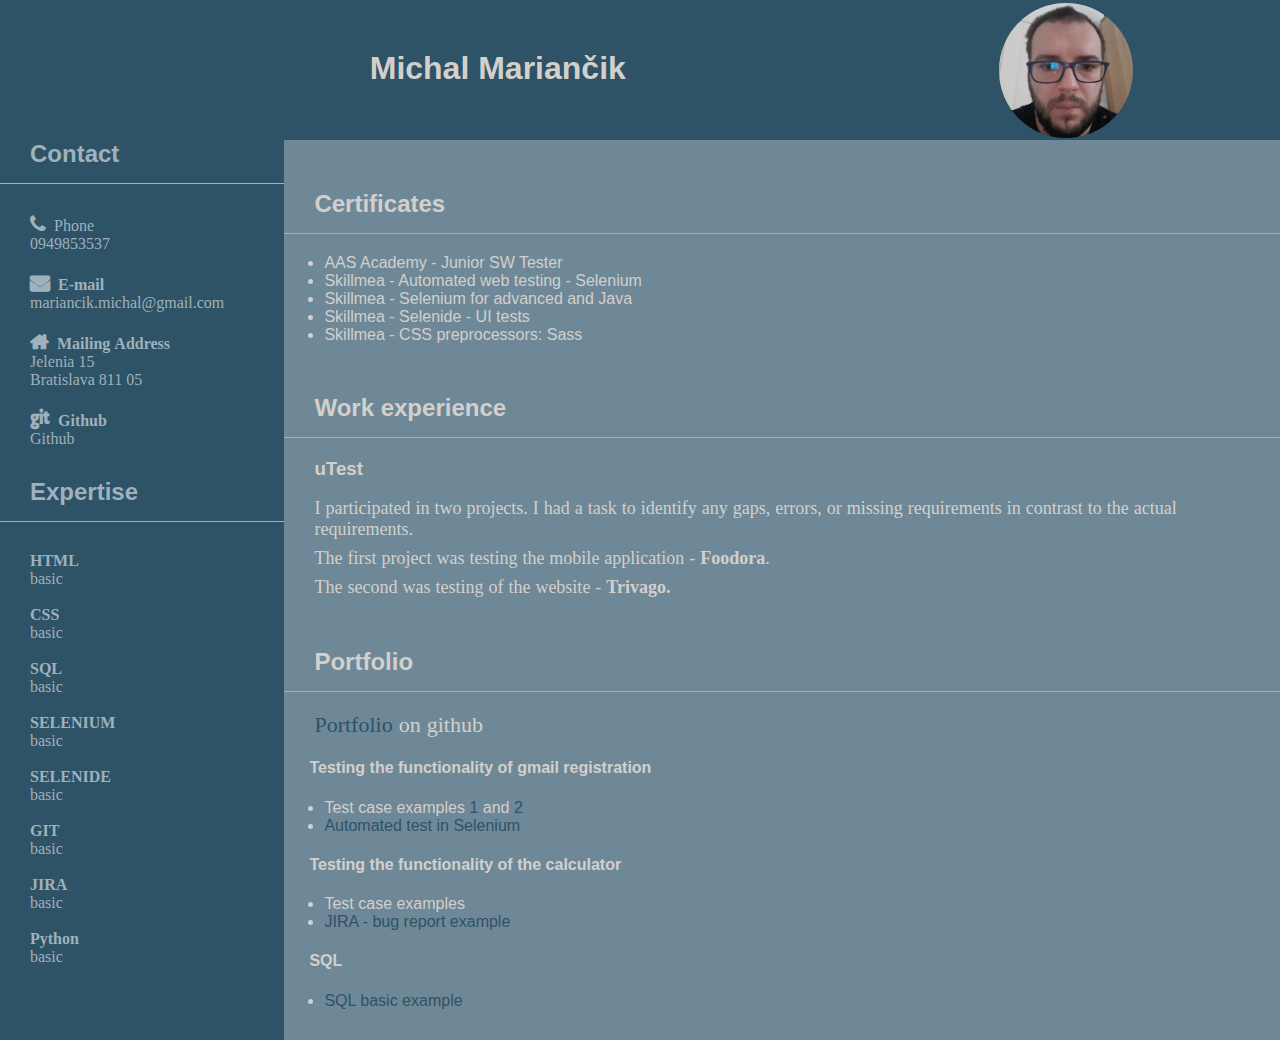
==== cv.html @ e7e37d45 "I add my photo" ====
<!DOCTYPE html>
<html lang="en">
<head>
    <meta charset="UTF-8">
    <meta name="viewport" content="width=device-width, initial-scale=1.0">
    <title>Document</title>
    <link rel="stylesheet" href="css/normalize.css">
    <link rel="stylesheet" href="css/cv.css">
    <link rel="stylesheet" href="https://cdnjs.cloudflare.com/ajax/libs/font-awesome/4.7.0/css/font-awesome.min.css">
</head>
<body>
    <nav class="column-9">
        <h1 class="column-7">Michal Mariančik</h1>
                <img src="img/my_photo.jpg" alt="my photo">
    </nav>
    <main>
          <div class="group">
            <section class="column-2">
                
               <h2 class="contact-title">Contact</h2> 
               <div class="contact">
                    <p><strong></strong><span class="icon fa-phone"></span>&nbsp;&nbsp;Phone</strong></p>
                    <p><a href="tel:0949853537">0949853537</a></p>
               </div>
               
               <div class="contact">
                    <p><strong><span class="icon fa-envelope"></span>&nbsp;&nbsp;E-mail</strong></p>
                    <p><a href="mariancik.michal@gmail.com">mariancik.michal@gmail.com</a></p>
               </div>
               
               <div class="contact">
                    <p><strong><span class="icon fa-home"></span>&nbsp;&nbsp;Mailing Address</strong></p>
                    <p>Jelenia 15</p>
                    <p>Bratislava 811 05</p>
               </div>
               
               <div class="contact">
                    <p><strong><span class="icon fa-git"></span>&nbsp;&nbsp;Github</strong></p>
                    <p><a href="https://github.com/Michaljezko">Github</a></p>
               </div>

               <h2>Expertise</h2>
               
               <p><strong>HTML</strong>
                basic</p>
               
               <p><strong>CSS</strong>
                basic</p>
               
               <p><strong>SQL</strong>
                basic</p>
               
               <p><strong>SELENIUM</strong>
                basic</p>
               
               <p><strong>SELENIDE</strong>
                basic</p>
               
               <p><strong>GIT</strong>
                basic</p>

                <p><strong>JIRA</strong>
                    basic</p>
               
               <p><strong>Python</strong>
                basic</p>
            
            </section>
            <section class="column-7 text">
                
                <h2 class="title-h2">Certificates</h2>
                <ul>
                    <li>AAS Academy - Junior SW Tester</li>
                    <li>Skillmea - Automated web testing - Selenium</li>
                    <li>Skillmea - Selenium for advanced and Java</li>
                    <li>Skillmea - Selenide - UI tests</li>     
                    <li>Skillmea - CSS preprocessors: Sass</li>   
                </ul>
                
                <h2 class="title-h2">Work experience</h2>
                <h3>uTest</h3>
                <div class="work">
                    <p>I participated in two projects. I had a task to identify any gaps, errors, or missing requirements in contrast to      the actual requirements.</p> 
                <p>The first project was testing the mobile application - <span class="company">Foodora</span>.</p>
                <p>The second was testing of the website - <span class="company">Trivago.</span></p> 
                </div>

                <h2 class="title-h2">Portfolio</h2>
                <p class="portfolio-p"><span class="portfolio"><a href="https://github.com/Michaljezko/Portfolio1">Portfolio</a></span> on github</p>
                
                    <h4>Testing the functionality of gmail registration </h4>
                    <ul class="portfolio">
                        <li>Test case examples <a href="https://docs.google.com/spreadsheets/d/13JShpESyUxUL0GCBRb_tpyj8aQCnznvt8m7XOSVjYzQ/edit#gid=0">1</a> and <a href="https://docs.google.com/spreadsheets/d/1Vp64nBhDCz31CCPNwGh5lGg8XbueGTjfRKjpuHks5I8/edit#gid=0">2</a></li>
                        <li><a href="https://github.com/Michaljezko/Gmail-test-selenium">Automated test in Selenium</a></li>
                    </ul>
                    <h4>Testing the functionality of the calculator</h4>
                    <ul class="portfolio">
                        <li>Test case examples</li>
                        <li><a href="https://michaljezko.github.io">JIRA - bug report example</a></li>
                    </ul>
                    <h4>SQL</h4>
                    <ul class="portfolio">
                        <li><a href="https://michaljezko.github.io/sql.html">SQL basic example</a></li>
                    </ul>
            </section>
            
          </div>
          
      
    </main>
</body>
</html>
---- css/cv.css ----
body {
  height: 100%;
}
h1 {
    text-align: center;
    margin-top: 50px;
}

h2 {
    padding-left: 30px;
    border-bottom: #9FB1BC 1px solid;
    padding-bottom: 15px;
}

h3 {
    padding-left: 30px;
}

h4 {
  padding-left: 25px;
}

img {
  height: 135px;
  border-radius: 90%;
  padding: 3px;
}

.title-h2 {
    padding-top: 30px;
}

p {
    padding-left: 30px;
    padding-right: 30px;
    font-family:'FontAwesome';
    margin-top: 0;
    margin-bottom: 8px;
}

.icon {
    font-size: 20px;
}

.contact {
    padding-bottom: 10px;
}

.contact p {
    padding-bottom: 0;
    margin-bottom: 0;
}

.contact-title {
  margin-top: 0;
}
.company {
  font-weight: 800;
  text-decoration:double;
}
strong {
    display: block;
    padding-top: 10px;
}
.work {
  font-size: 18px;
}

a {
    color:#9FB1BC;
    text-decoration: none;
}

.contact a:hover {
    color: #D3D0CB
}

.portfolio a {
  color: #2e5266;
}

.portfolio a:hover {
  color: #9FB1BC;
}

.portfolio-p {
  font-size: 22px;
}
nav {
  background: #2e5266;
  color:#D3D0CB;
}

section:nth-child(1) { 
    background: #2e5266; 
    color: #9FB1BC;
    
}
.text {
  height: auto;
} 

section:nth-child(2) { 
    background: #6e8898;
    color: #D3D0CB; 
    
  }
    

.column-1, 
.column-2, 
.column-3, 
.column-4, 
.column-5, 
.column-6, 
.column-7, 
.column-8, 
.column-9 {
  float: left;
  height: 900px;
}

.column-9 {
  width: 100%;
  height: 140px;
}
.column-8 {
  width: 88.8888889%;
}
.column-7 {
  width: 77.7777778%;
}
.column-6 {
  width: 66.6666667%;
}
.column-5 {
  width: 55.5555556%;
}
.column-4 {
  width: 44.4444444%;
}
.column-3 {
  width: 33.3333333%;
}
.column-2 {
  width: 22.2222222%;
}
.column-1 {
  width: 11.1111111%;
}


.group:before,
.group:after { content: ""; display: table; }
.group:after { clear: both; }
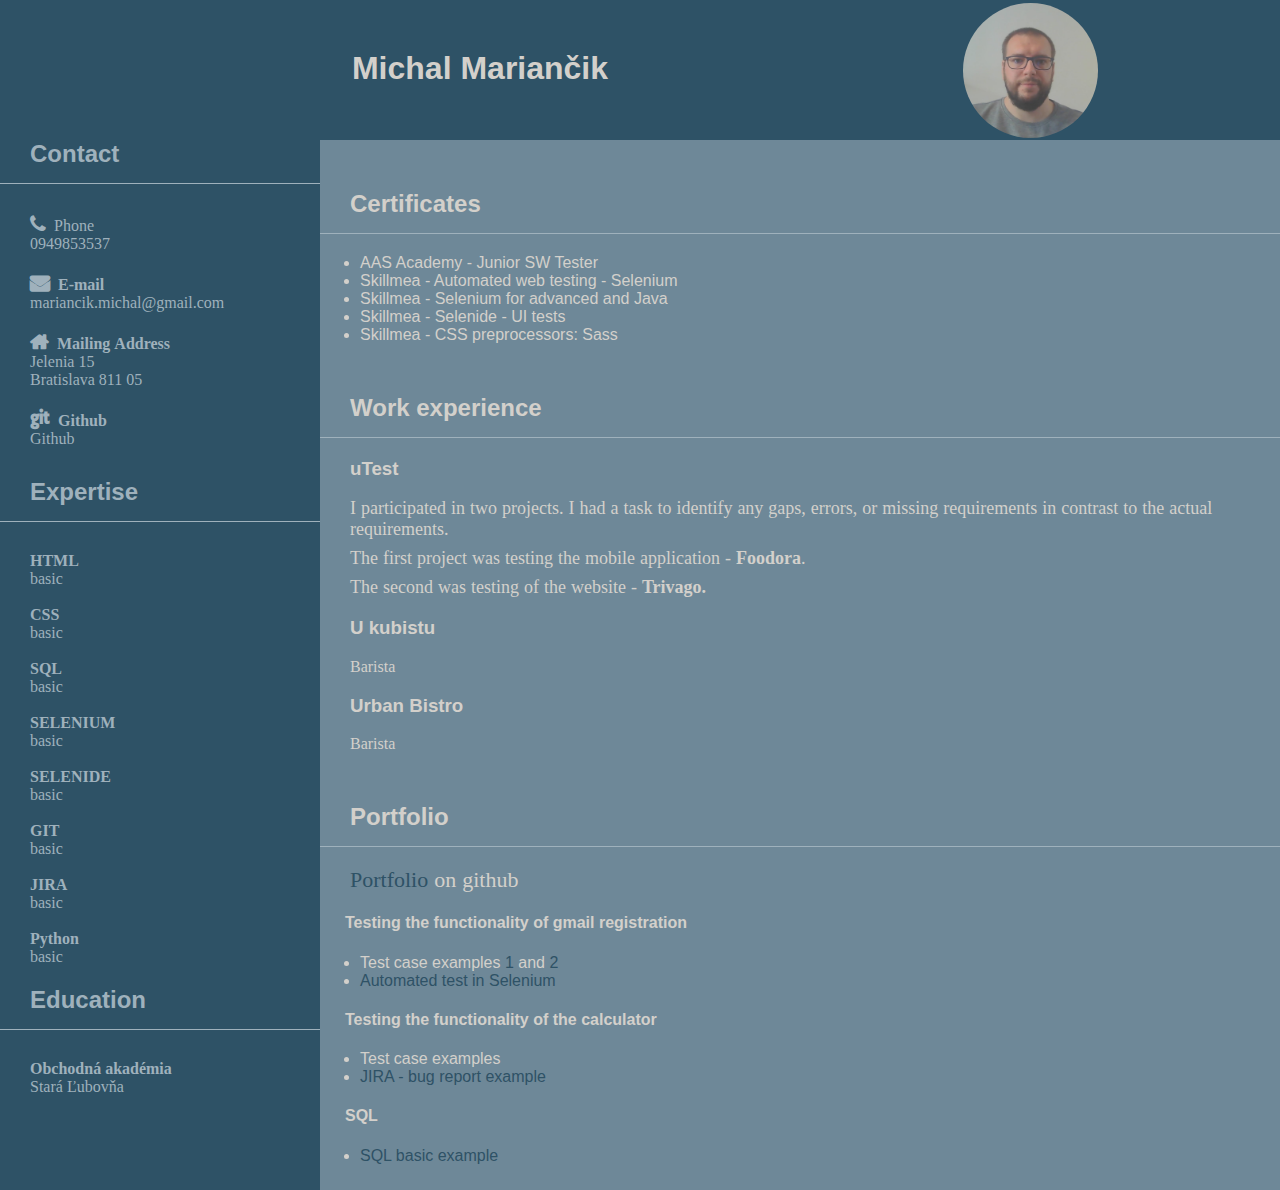
==== commit 812fc00b: "I add actual img" ====
--- a/cv.html
+++ b/cv.html
@@ -9,13 +9,13 @@
     <link rel="stylesheet" href="https://cdnjs.cloudflare.com/ajax/libs/font-awesome/4.7.0/css/font-awesome.min.css">
 </head>
 <body>
-    <nav class="column-9">
-        <h1 class="column-7">Michal Mariančik</h1>
-                <img src="img/my_photo.jpg" alt="my photo">
+    <nav class="column-12">
+        <img src="img/my_photo.jpg" alt="my photo" >
+        <h1 class="column-9">Michal Mariančik</h1>  
     </nav>
     <main>
           <div class="group">
-            <section class="column-2">
+            <section class="column-3">
                 
                <h2 class="contact-title">Contact</h2> 
                <div class="contact">
@@ -64,9 +64,13 @@
                
                <p><strong>Python</strong>
                 basic</p>
+
+                <h2>Education</h2>
+                <p><strong>Obchodná akadémia</strong>Stará Ľubovňa</p>
+                
             
             </section>
-            <section class="column-7 text">
+            <section class="column-9 text">
                 
                 <h2 class="title-h2">Certificates</h2>
                 <ul>
@@ -84,6 +88,12 @@
                 <p>The first project was testing the mobile application - <span class="company">Foodora</span>.</p>
                 <p>The second was testing of the website - <span class="company">Trivago.</span></p> 
                 </div>
+
+                <h3>U kubistu</h3>
+                <p>Barista</p>
+
+                <h3>Urban Bistro</h3>
+                <p>Barista</p>
 
                 <h2 class="title-h2">Portfolio</h2>
                 <p class="portfolio-p"><span class="portfolio"><a href="https://github.com/Michaljezko/Portfolio1">Portfolio</a></span> on github</p>
--- a/css/cv.css
+++ b/css/cv.css
@@ -106,7 +106,6 @@
     
   }
     
-
 .column-1, 
 .column-2, 
 .column-3, 
@@ -115,12 +114,16 @@
 .column-6, 
 .column-7, 
 .column-8, 
-.column-9 {
+.column-9,
+.column-10,
+.column-11,
+.column-12
+ {
   float: left;
-  height: 900px;
+  height: 1050px;
 }
 
-.column-9 {
+/* .column-9 {
   width: 100%;
   height: 140px;
 }
@@ -147,7 +150,47 @@
 }
 .column-1 {
   width: 11.1111111%;
+} */
+
+
+.column-12 {
+  width: 100%;
+  height: 140px;
 }
+.column-11 {
+  width: 91,66666666666667%;
+}
+.column-10 {
+  width: 83,33333333333333%;
+}
+.column-9 {
+  width: 75%;
+}
+.column-8 {
+  width: 66,66666666666667%;
+}
+.column-7 {
+  width: 58,33333333333333%;
+}
+.column-6 {
+  width: 50%;
+}
+.column-5 {
+  width: 41,66666666666667%;
+}
+.column-4 {
+  width: 33,33333333333333%;
+}
+.column-3 {
+  width: 25%;
+}
+.column-2 {
+  width: 16,66666666666667%;
+}
+.column-1 {
+  width: 8,333333333333333%;
+}
+
 
 
 .group:before,
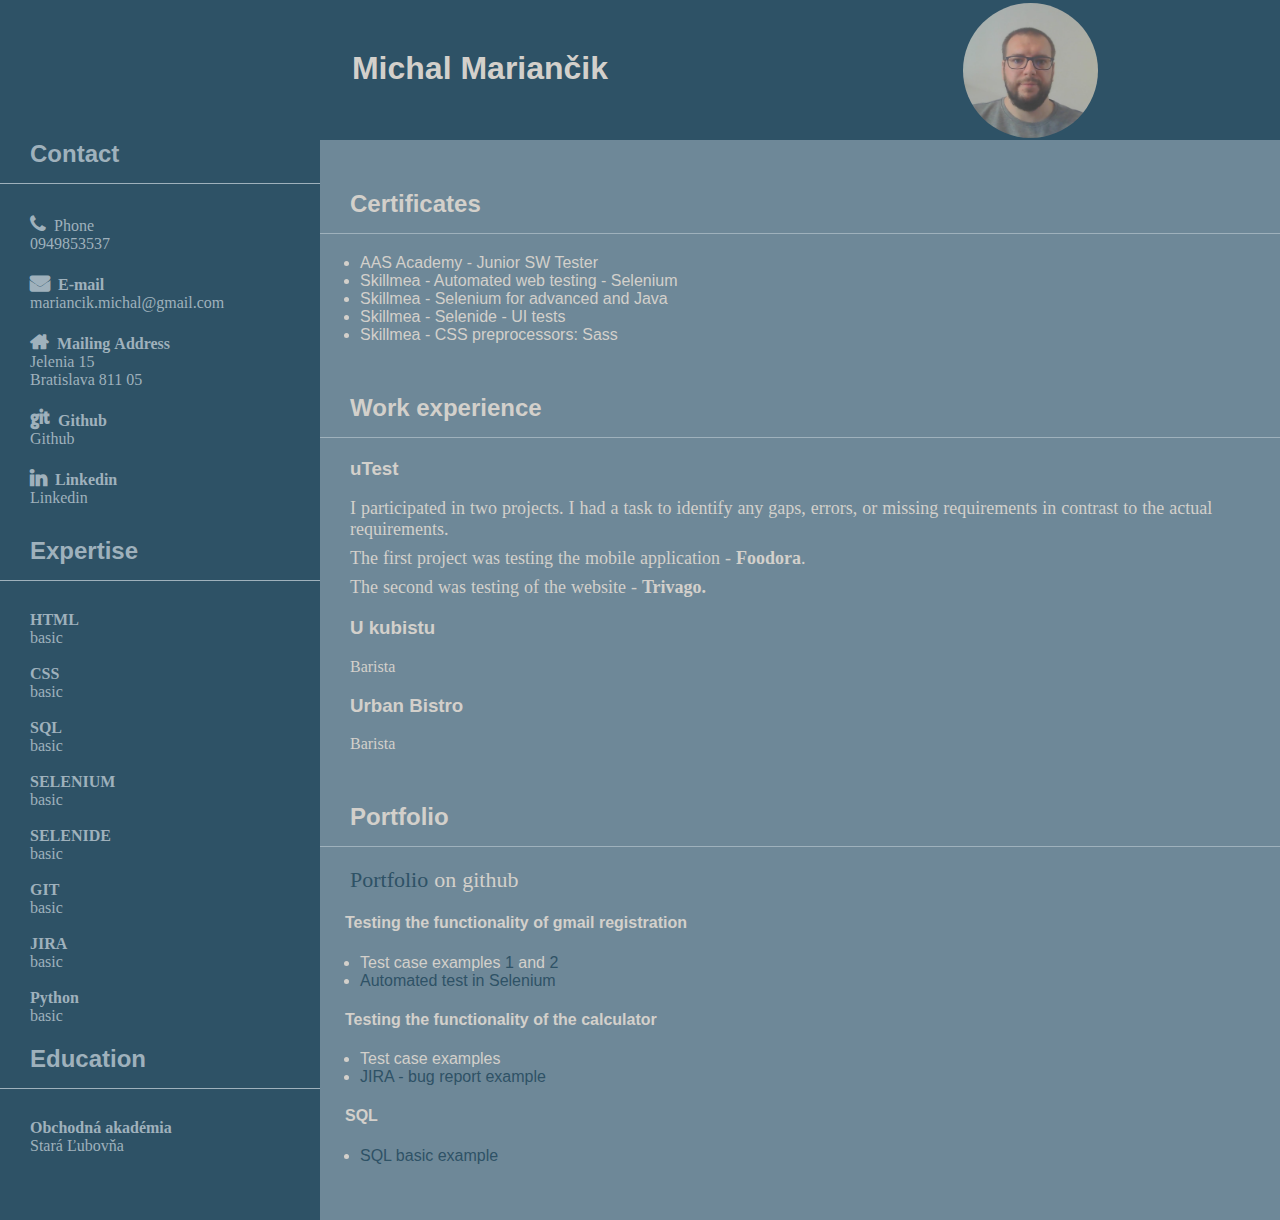
==== commit 90852e7e: "I add linkedin" ====
--- a/cv.html
+++ b/cv.html
@@ -9,13 +9,129 @@
     <link rel="stylesheet" href="https://cdnjs.cloudflare.com/ajax/libs/font-awesome/4.7.0/css/font-awesome.min.css">
 </head>
 <body>
-    <nav class="column-12">
-        <img src="img/my_photo.jpg" alt="my photo" >
-        <h1 class="column-9">Michal Mariančik</h1>  
-    </nav>
-    <main>
-          <div class="group">
-            <section class="column-3">
+    <div class="computer">
+        <nav class="column-12">
+            <img src="img/my_photo.jpg" alt="my photo" >
+            <h1 class="column-9">Michal Mariančik</h1>  
+        </nav>
+        <main>
+              <div class="group">
+                <section class="column-3">
+                    
+                   <h2 class="contact-title">Contact</h2> 
+                   <div class="contact">
+                        <p><strong></strong><span class="icon fa-phone"></span>&nbsp;&nbsp;Phone</strong></p>
+                        <p><a href="tel:0949853537">0949853537</a></p>
+                   </div>
+                   
+                   <div class="contact">
+                        <p><strong><span class="icon fa-envelope"></span>&nbsp;&nbsp;E-mail</strong></p>
+                        <p class="hide-email"><a href="mailto:mariancik.michal@gmail.com">mariancik.michal@gmail.com</a></p>
+                        <p class="break-email"><a href="mailto:mariancik.michal@gmail.com">mariancik.<br>michal@gmail.com</a></p>
+                   </div>
+                   
+                   <div class="contact">
+                        <p><strong><span class="icon fa-home"></span>&nbsp;&nbsp;Mailing Address</strong></p>
+                        <p>Jelenia 15</p>
+                        <p>Bratislava 811 05</p>
+                   </div>
+                   
+                   <div class="contact">
+                        <p><strong><span class="icon fa-git"></span>&nbsp;&nbsp;Github</strong></p>
+                        <p><a href="https://github.com/Michaljezko">Github</a></p>
+                   </div>
+
+                   <div class="contact">
+                        <p><strong><span class="icon fa-linkedin"></span>&nbsp;&nbsp;Linkedin</strong></p>
+                        <p><a href="https://www.linkedin.com/in/michal-marian%C4%8Dik-5a6b53290/">Linkedin</a></p>
+                   </div>
+    
+                   <h2>Expertise</h2>
+                   
+                   <p><strong>HTML</strong>
+                    basic</p>
+                   
+                   <p><strong>CSS</strong>
+                    basic</p>
+                   
+                   <p><strong>SQL</strong>
+                    basic</p>
+                   
+                   <p><strong>SELENIUM</strong>
+                    basic</p>
+                   
+                   <p><strong>SELENIDE</strong>
+                    basic</p>
+                   
+                   <p><strong>GIT</strong>
+                    basic</p>
+    
+                    <p><strong>JIRA</strong>
+                        basic</p>
+                   
+                   <p><strong>Python</strong>
+                    basic</p>
+    
+                    <h2>Education</h2>
+                    <p><strong>Obchodná akadémia</strong>Stará Ľubovňa</p>
+                    
+                
+                </section>
+                <section class="column-9 text">
+                    
+                    <h2 class="title-h2">Certificates</h2>
+                    <ul>
+                        <li>AAS Academy - Junior SW Tester</li>
+                        <li>Skillmea - Automated web testing - Selenium</li>
+                        <li>Skillmea - Selenium for advanced and Java</li>
+                        <li>Skillmea - Selenide - UI tests</li>     
+                        <li>Skillmea - CSS preprocessors: Sass</li>   
+                    </ul>
+                    
+                    <h2 class="title-h2">Work experience</h2>
+                    <h3>uTest</h3>
+                    <div class="work">
+                        <p>I participated in two projects. I had a task to identify any gaps, errors, or missing requirements in contrast to      the actual requirements.</p> 
+                    <p>The first project was testing the mobile application - <span class="company">Foodora</span>.</p>
+                    <p>The second was testing of the website - <span class="company">Trivago.</span></p> 
+                    </div>
+    
+                    <h3>U kubistu</h3>
+                    <p>Barista</p>
+    
+                    <h3>Urban Bistro</h3>
+                    <p>Barista</p>
+    
+                    <h2 class="title-h2">Portfolio</h2>
+                    <p class="portfolio-p"><span class="portfolio"><a href="https://github.com/Michaljezko/Portfolio1">Portfolio</a></span> on github</p>
+                    
+                        <h4>Testing the functionality of gmail registration </h4>
+                        <ul class="portfolio">
+                            <li>Test case examples <a href="https://docs.google.com/spreadsheets/d/13JShpESyUxUL0GCBRb_tpyj8aQCnznvt8m7XOSVjYzQ/edit#gid=0">1</a> and <a href="https://docs.google.com/spreadsheets/d/1Vp64nBhDCz31CCPNwGh5lGg8XbueGTjfRKjpuHks5I8/edit#gid=0">2</a></li>
+                            <li><a href="https://github.com/Michaljezko/Gmail-test-selenium">Automated test in Selenium</a></li>
+                        </ul>
+                        <h4>Testing the functionality of the calculator</h4>
+                        <ul class="portfolio">
+                            <li>Test case examples</li>
+                            <li><a href="https://michaljezko.github.io">JIRA - bug report example</a></li>
+                        </ul>
+                        <h4>SQL</h4>
+                        <ul class="portfolio">
+                            <li><a href="https://michaljezko.github.io/sql.html">SQL basic example</a></li>
+                        </ul>
+                </section>
+                
+              </div>
+              
+        </main>
+    </div>
+    <section class="tablet">
+        <nav class="column-12">
+            <h1>Michal Mariančik</h1> 
+            <p class="tablet-img"><img src="img/my_photo.jpg" alt="my photo"></p> 
+        </nav>
+        <div class="group">
+            <section class="column-6">
                 
                <h2 class="contact-title">Contact</h2> 
                <div class="contact">
@@ -25,7 +141,8 @@
                
                <div class="contact">
                     <p><strong><span class="icon fa-envelope"></span>&nbsp;&nbsp;E-mail</strong></p>
-                    <p><a href="mariancik.michal@gmail.com">mariancik.michal@gmail.com</a></p>
+                    <p class="hide-email"><a href="mailto:mariancik.michal@gmail.com">mariancik.michal@gmail.com</a></p>
+                    <p class="break-email"><a href="mailto:mariancik.michal@gmail.com">mariancik.<br>michal@gmail.com</a></p>
                </div>
                
                <div class="contact">
@@ -39,7 +156,17 @@
                     <p><a href="https://github.com/Michaljezko">Github</a></p>
                </div>
 
-               <h2>Expertise</h2>
+               <div class="contact">
+                <p><strong><span class="icon fa-linkedin"></span>&nbsp;&nbsp;Linkedin</strong></p>
+                <p><a href="https://www.linkedin.com/in/michal-marian%C4%8Dik-5a6b53290/">Linkedin</a></p>
+           </div>
+
+               <h2>Education</h2>
+                <p><strong>Obchodná akadémia</strong>Stará Ľubovňa</p>
+            </section>     
+
+               <section class="column-6">
+                <h2>Expertise</h2>
                
                <p><strong>HTML</strong>
                 basic</p>
@@ -64,59 +191,55 @@
                
                <p><strong>Python</strong>
                 basic</p>
-
-                <h2>Education</h2>
-                <p><strong>Obchodná akadémia</strong>Stará Ľubovňa</p>
-                
-            
-            </section>
-            <section class="column-9 text">
-                
-                <h2 class="title-h2">Certificates</h2>
-                <ul>
-                    <li>AAS Academy - Junior SW Tester</li>
-                    <li>Skillmea - Automated web testing - Selenium</li>
-                    <li>Skillmea - Selenium for advanced and Java</li>
-                    <li>Skillmea - Selenide - UI tests</li>     
-                    <li>Skillmea - CSS preprocessors: Sass</li>   
+               </section>
+               
+        </div>        
+            
+        <section class="column-12-a text">
+                    
+            <h2 class="title-h2">Certificates</h2>
+            <ul>
+                <li>AAS Academy - Junior SW Tester</li>
+                <li>Skillmea - Automated web testing - Selenium</li>
+                <li>Skillmea - Selenium for advanced and Java</li>
+                <li>Skillmea - Selenide - UI tests</li>     
+                <li>Skillmea - CSS preprocessors: Sass</li>   
+            </ul>
+            
+            <h2 class="title-h2">Work experience</h2>
+            <h3>uTest</h3>
+            <div class="work">
+                <p>I participated in two projects. I had a task to identify any gaps, errors, or missing requirements in contrast to      the actual requirements.</p> 
+            <p>The first project was testing the mobile application - <span class="company">Foodora</span>.</p>
+            <p>The second was testing of the website - <span class="company">Trivago.</span></p> 
+            </div>
+
+            <h3>U kubistu</h3>
+            <p>Barista</p>
+
+            <h3>Urban Bistro</h3>
+            <p>Barista</p>
+
+            <h2 class="title-h2">Portfolio</h2>
+            <p class="portfolio-p"><span class="portfolio"><a href="https://github.com/Michaljezko/Portfolio1">Portfolio</a></span> on github</p>
+            
+                <h4>Testing the functionality of gmail registration </h4>
+                <ul class="portfolio">
+                    <li>Test case examples <a href="https://docs.google.com/spreadsheets/d/13JShpESyUxUL0GCBRb_tpyj8aQCnznvt8m7XOSVjYzQ/edit#gid=0">1</a> and <a href="https://docs.google.com/spreadsheets/d/1Vp64nBhDCz31CCPNwGh5lGg8XbueGTjfRKjpuHks5I8/edit#gid=0">2</a></li>
+                    <li><a href="https://github.com/Michaljezko/Gmail-test-selenium">Automated test in Selenium</a></li>
                 </ul>
-                
-                <h2 class="title-h2">Work experience</h2>
-                <h3>uTest</h3>
-                <div class="work">
-                    <p>I participated in two projects. I had a task to identify any gaps, errors, or missing requirements in contrast to      the actual requirements.</p> 
-                <p>The first project was testing the mobile application - <span class="company">Foodora</span>.</p>
-                <p>The second was testing of the website - <span class="company">Trivago.</span></p> 
-                </div>
-
-                <h3>U kubistu</h3>
-                <p>Barista</p>
-
-                <h3>Urban Bistro</h3>
-                <p>Barista</p>
-
-                <h2 class="title-h2">Portfolio</h2>
-                <p class="portfolio-p"><span class="portfolio"><a href="https://github.com/Michaljezko/Portfolio1">Portfolio</a></span> on github</p>
-                
-                    <h4>Testing the functionality of gmail registration </h4>
-                    <ul class="portfolio">
-                        <li>Test case examples <a href="https://docs.google.com/spreadsheets/d/13JShpESyUxUL0GCBRb_tpyj8aQCnznvt8m7XOSVjYzQ/edit#gid=0">1</a> and <a href="https://docs.google.com/spreadsheets/d/1Vp64nBhDCz31CCPNwGh5lGg8XbueGTjfRKjpuHks5I8/edit#gid=0">2</a></li>
-                        <li><a href="https://github.com/Michaljezko/Gmail-test-selenium">Automated test in Selenium</a></li>
-                    </ul>
-                    <h4>Testing the functionality of the calculator</h4>
-                    <ul class="portfolio">
-                        <li>Test case examples</li>
-                        <li><a href="https://michaljezko.github.io">JIRA - bug report example</a></li>
-                    </ul>
-                    <h4>SQL</h4>
-                    <ul class="portfolio">
-                        <li><a href="https://michaljezko.github.io/sql.html">SQL basic example</a></li>
-                    </ul>
-            </section>
-            
-          </div>
-          
-      
-    </main>
+                <h4>Testing the functionality of the calculator</h4>
+                <ul class="portfolio">
+                    <li>Test case examples</li>
+                    <li><a href="https://michaljezko.github.io">JIRA - bug report example</a></li>
+                </ul>
+                <h4>SQL</h4>
+                <ul class="portfolio">
+                    <li><a href="https://michaljezko.github.io/sql.html">SQL basic example</a></li>
+                </ul>
+        </section>
+                
+            
+    </section>
 </body>
 </html>
--- a/css/cv.css
+++ b/css/cv.css
@@ -120,38 +120,8 @@
 .column-12
  {
   float: left;
-  height: 1050px;
-}
-
-/* .column-9 {
-  width: 100%;
-  height: 140px;
-}
-.column-8 {
-  width: 88.8888889%;
-}
-.column-7 {
-  width: 77.7777778%;
-}
-.column-6 {
-  width: 66.6666667%;
-}
-.column-5 {
-  width: 55.5555556%;
-}
-.column-4 {
-  width: 44.4444444%;
-}
-.column-3 {
-  width: 33.3333333%;
-}
-.column-2 {
-  width: 22.2222222%;
-}
-.column-1 {
-  width: 11.1111111%;
-} */
-
+  height: 1080px;
+}
 
 .column-12 {
   width: 100%;
@@ -195,4 +165,68 @@
 
 .group:before,
 .group:after { content: ""; display: table; }
-.group:after { clear: both; }+.group:after { clear: both; }
+
+.break-email {
+  display: none;
+}
+.tablet {
+  display: none;
+}
+/* media queries */
+@media  ( max-width: 900px ) {
+	.hide-email {
+    display: none;
+  }
+  .break-email {
+    display: block;
+  }
+}
+
+@media ( max-width: 750px) { 
+.column-3, 
+.column-9
+ {
+  float: left;
+  height: 1150px;
+}
+}
+
+@media (max-width: 680px) {
+  .computer {
+    display: none;
+    
+  }
+}
+@media (max-width: 679px) {
+  .tablet {
+    display: contents;
+  }
+  .column-12 {
+    height: 250px;
+  }
+  h1 {
+    margin-top: 20px;
+  }
+  img {
+    padding: 5px auto;
+    width: 130px;
+    height: 130px;
+  }
+  .tablet-img {
+    text-align: center;
+  }
+
+  .column-6 {
+    height: 570px;
+  }
+
+  .title-h2 {
+    margin-top: 0px;
+  }
+
+  .text {
+    background: #6e8898;
+    height: 1080px;
+  }
+}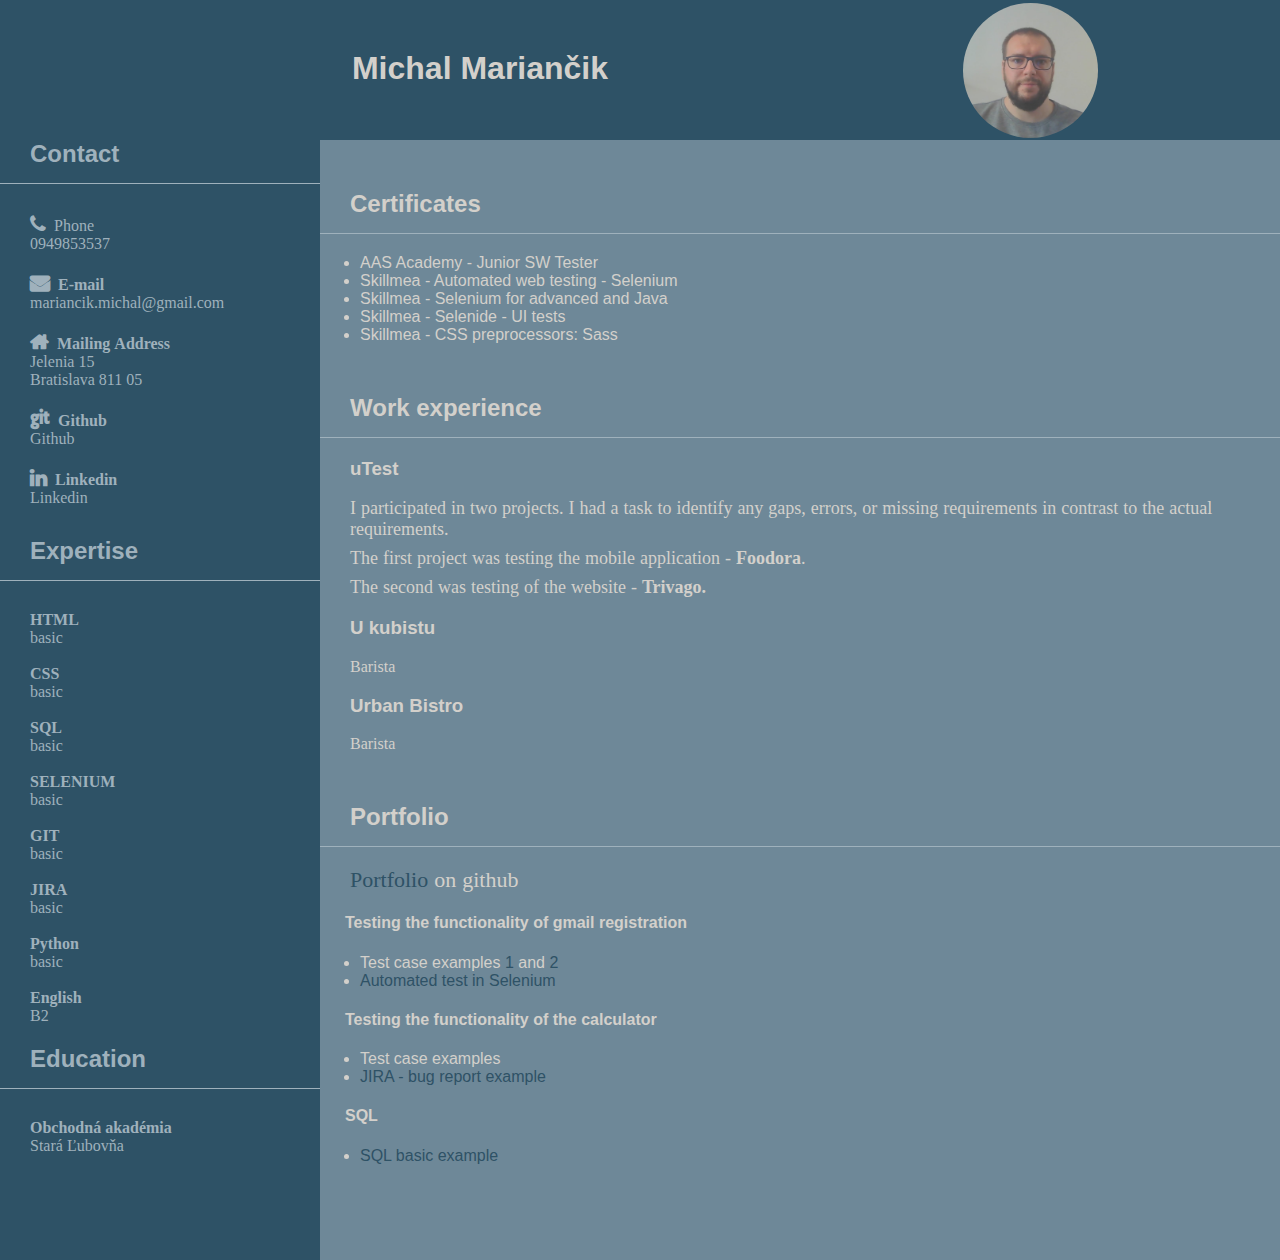
==== commit f4e3a2a1: "I set up botom background for some media query" ====
--- a/cv.html
+++ b/cv.html
@@ -60,9 +60,6 @@
                    <p><strong>SELENIUM</strong>
                     basic</p>
                    
-                   <p><strong>SELENIDE</strong>
-                    basic</p>
-                   
                    <p><strong>GIT</strong>
                     basic</p>
     
@@ -71,6 +68,10 @@
                    
                    <p><strong>Python</strong>
                     basic</p>
+
+                    <p><strong>English</strong>
+                        B2</p>
+                  
     
                     <h2>Education</h2>
                     <p><strong>Obchodná akadémia</strong>Stará Ľubovňa</p>
@@ -159,10 +160,12 @@
                <div class="contact">
                 <p><strong><span class="icon fa-linkedin"></span>&nbsp;&nbsp;Linkedin</strong></p>
                 <p><a href="https://www.linkedin.com/in/michal-marian%C4%8Dik-5a6b53290/">Linkedin</a></p>
+
+                <h2>Education</h2>
+                <p><strong>Obchodná akadémia</strong>Stará Ľubovňa</p>
            </div>
 
-               <h2>Education</h2>
-                <p><strong>Obchodná akadémia</strong>Stará Ľubovňa</p>
+               
             </section>     
 
                <section class="column-6">
@@ -180,9 +183,6 @@
                <p><strong>SELENIUM</strong>
                 basic</p>
                
-               <p><strong>SELENIDE</strong>
-                basic</p>
-               
                <p><strong>GIT</strong>
                 basic</p>
 
@@ -191,6 +191,9 @@
                
                <p><strong>Python</strong>
                 basic</p>
+
+                <p><strong>English</strong>
+                    B2</p>
                </section>
                
         </div>        
--- a/css/cv.css
+++ b/css/cv.css
@@ -120,7 +120,7 @@
 .column-12
  {
   float: left;
-  height: 1080px;
+  height: 1120px;
 }
 
 .column-12 {
@@ -182,13 +182,14 @@
     display: block;
   }
 }
+
 
 @media ( max-width: 750px) { 
 .column-3, 
 .column-9
  {
   float: left;
-  height: 1150px;
+  /* height: 1350px; */
 }
 }
 
@@ -229,4 +230,13 @@
     background: #6e8898;
     height: 1080px;
   }
+}
+@media (max-width: 400px) {
+  .column-6 {
+    height: 650px;
+  }
+
+  .text {
+    height: 1180px;
+  }
 }